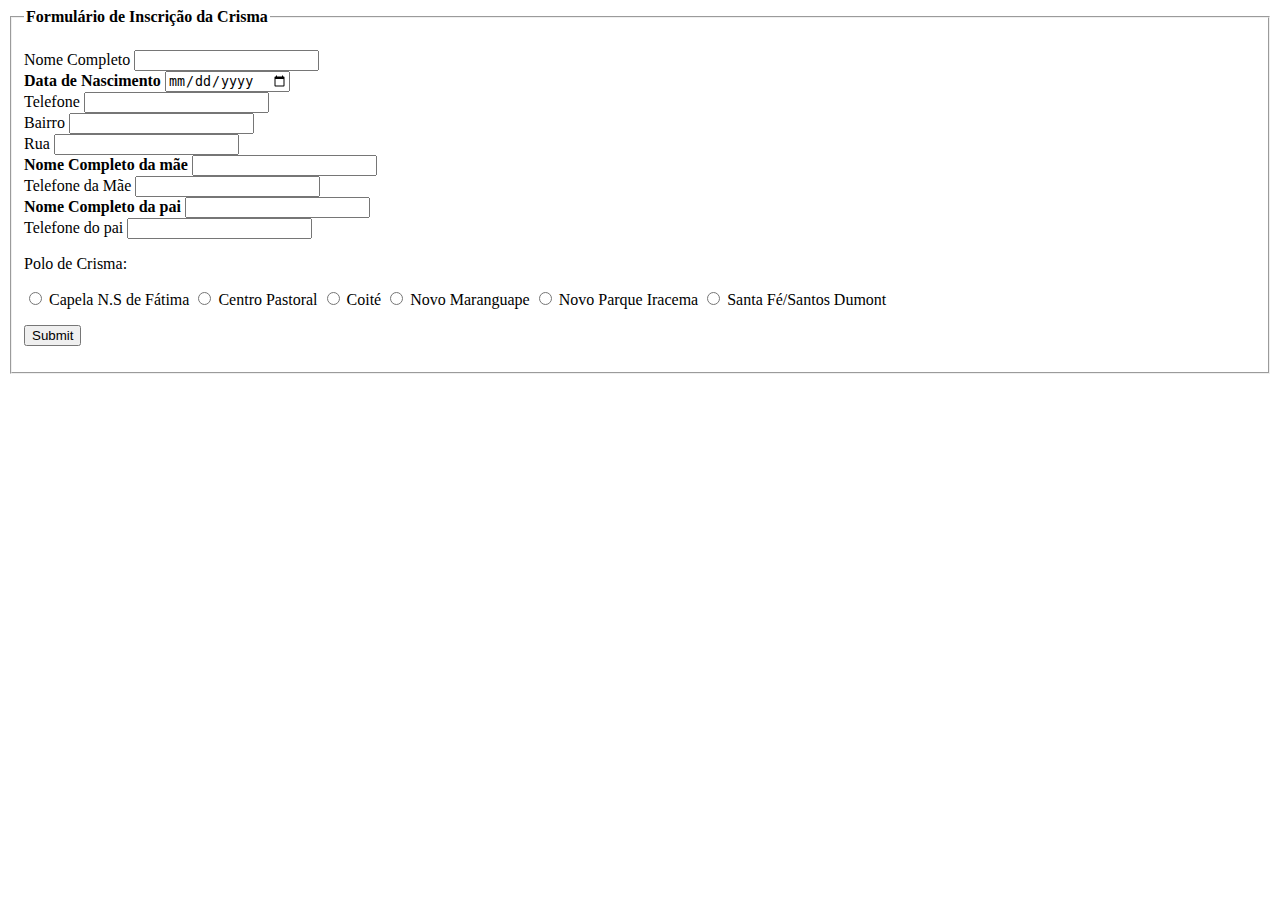
==== formulario.html @ c25d35ea "Create formulario.html" ====
<!DOCTYPE html>
<html lang="en">
<head>
    <meta charset="UTF-8">
    <meta http-equiv="X-UA-Compatible" content="IE=edge">
    <meta name="viewport" content="width=device-width, initial-scale=1.0">
    <title>Inscrição Crisma</title>
</head>
<body> 
<!-- Bairro/rua/número, nome/tele do pai, nome/tele da mãe-->
    <div class="box">
        <form action="">
            <fieldset>
                <legend><b>Formulário de Inscrição da Crisma</b></legend>
            <br>
            <div class="inputBox">
                <label for="name">Nome Completo</label>
                <input type="text" name="nome" id="nome" class="inputUser" required>
            </div>
            <div class="inputBox">
                <label for="data_nascimento"><b>Data de Nascimento</b></label>
                <input type="date" name="data_nascimento" id="data_nascimento" class="inputUser" required>
            </div> 
            <div class="inputBox">        
                <label for="name">Telefone</label>
                <input type="tel" name="Telefone" id="Telefone" class="inputUser" required>
            </div>
            <div class="inputBox">
                <label for="name">Bairro</label>
                <input type="text" name="nome" id="nome" class="inputUser" required>
            </div>
            <div class="inputBox">
                <label for="name">Rua</label>
                <input type="text" name="nome" id="nome" class="inputUser" required>
            </div>
            <div class="inputBox">
                <label for="name"><b>Nome Completo da mãe</b></label>
                <input type="text" name="nome" id="nome" class="inputUser" required>   
            </div>
            <div class="inputBox">
                <label for="name">Telefone da Mãe</label>
                <input type="tel" name="Telefone" id="Telefone" class="inputUser" required>
            </div>
            <div class="inputBox">
                <label for="name"><b>Nome Completo da pai</b></label>
                <input type="text" name="nome" id="nome" class="inputUser" required>   
            </div>
            <div class="inputBox">
                <label for="name">Telefone do pai</label>
                <input type="tel" name="Telefone" id="Telefone" class="inputUser" required>
            </div>
            <p>Polo de Crisma:</p>
            <input type="radio" id="Centro Pastoral" name="local" value="Centro Pastoral" required>
            <label for ="Centro Pastoral">Capela N.S de Fátima</label>
            <input type="radio" id="Centro Pastoral" name="local" value="Centro Pastoral" required>
            <label for ="Centro Pastoral">Centro Pastoral</label>
            <input type="radio" id="Centro Pastoral" name="local" value="Centro Pastoral" required>
            <label for ="Centro Pastoral">Coité</label>
            <input type="radio" id="Centro Pastoral" name="local" value="Centro Pastoral" required>
            <label for ="Centro Pastoral">Novo Maranguape</label>
            <input type="radio" id="Centro Pastoral" name="local" value="Centro Pastoral" required>
            <label for ="Centro Pastoral">Novo Parque Iracema</label>
            <input type="radio" id="Centro Pastoral" name="local" value="Centro Pastoral" required>
            <label for ="Centro Pastoral">Santa Fé/Santos Dumont</label>
            <p><input type="submit" name="submit" id="submit"></p> 
            </fieldset>
        </form>
    </div>
</body>
</html>
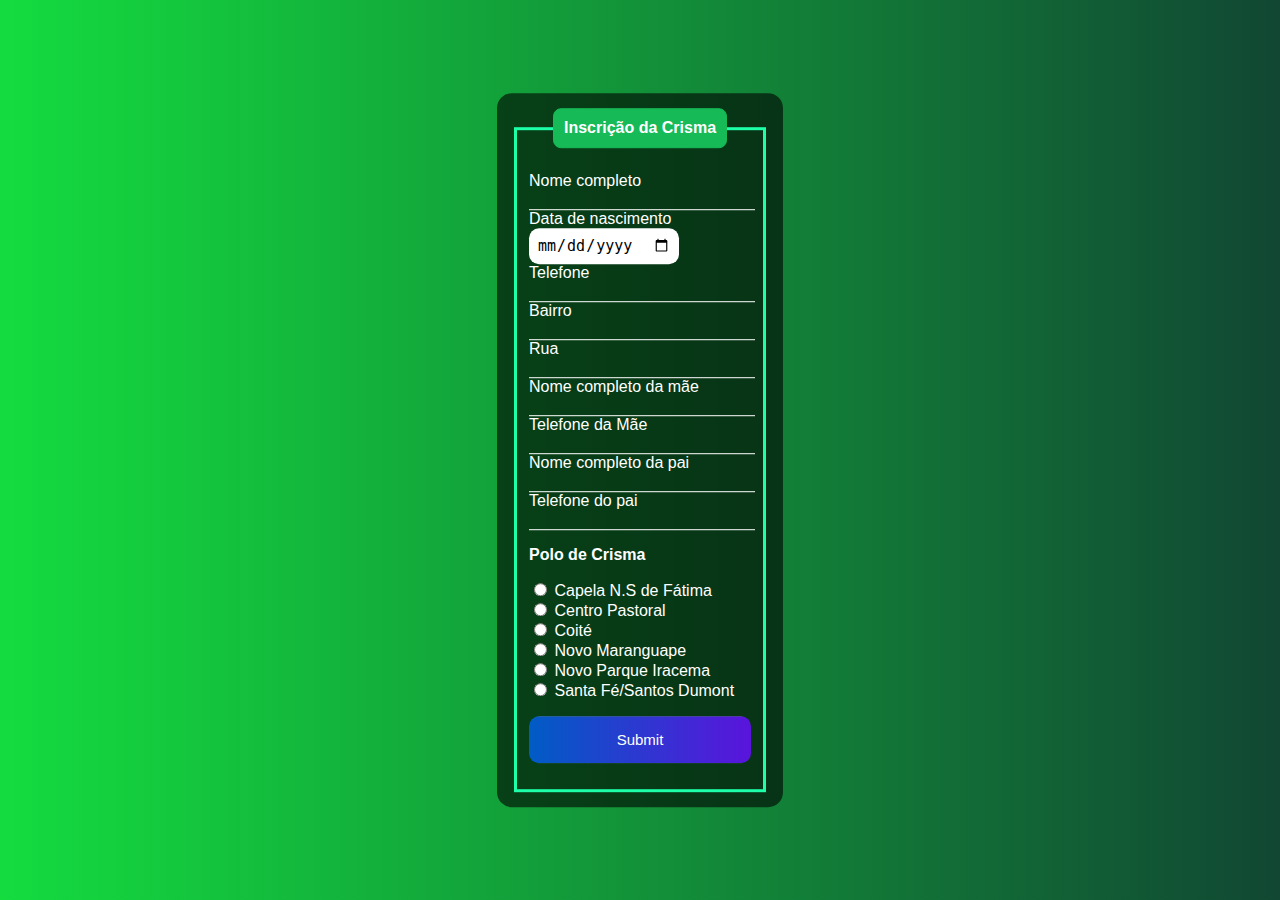
==== commit f74cac84: "Update formulario.html" ====
--- a/formulario.html
+++ b/formulario.html
@@ -5,63 +5,125 @@
     <meta http-equiv="X-UA-Compatible" content="IE=edge">
     <meta name="viewport" content="width=device-width, initial-scale=1.0">
     <title>Inscrição Crisma</title>
+    <style>
+        body{
+            font-family: Arial, Helvetica, sans-serif;
+            background-image: linear-gradient(to right, rgb(20, 220, 63), rgb(17, 71, 51));
+        }
+        .box{
+            color: white;
+            position: absolute;
+            top: 50%;
+            left: 50%;
+            transform: translate(-50%,-50%);
+            background-color: rgba(0, 0, 0, 0.6);
+            padding: 15px;
+            border-radius: 15px;
+            width: 20%;
+        }
+        fieldset{
+            border: 3px solid rgb(30, 255, 169);
+        }
+        legend{
+            border: 1px solid rgb(22, 186, 87);
+            padding: 10px;
+            text-align: center;
+            background-color: rgb(22, 186, 87);
+            border-radius: 8px;
+        }
+        .inputBox{
+            position: relative;
+        }
+        .inputUser{
+            background: none;
+            border: none;
+            border-bottom: 1px solid white;
+            outline: none;
+            color: white;
+            font-size: 15px;
+            width: 100%;
+            letter-spacing: 2px;
+        }
+        #data_nascimento{
+            border: none;
+            padding: 8px;
+            border-radius: 10px;
+            outline: none;
+            font-size: 15px;
+        }
+        #submit{
+            background-image: linear-gradient(to right,rgb(0, 92, 197), rgb(90, 20, 220));
+            width: 100%;
+            border: none;
+            padding: 15px;
+            color: white;
+            font-size: 15px;
+            cursor: pointer;
+            border-radius: 10px;
+        }
+        #submit:hover{
+            background-image: linear-gradient(to right,rgb(0, 80, 172), rgb(80, 19, 195));
+        }
+    </style>
 </head>
 <body> 
-<!-- Bairro/rua/número, nome/tele do pai, nome/tele da mãe-->
     <div class="box">
         <form action="">
             <fieldset>
-                <legend><b>Formulário de Inscrição da Crisma</b></legend>
+                <legend><b>Inscrição da Crisma</b></legend>
             <br>
             <div class="inputBox">
-                <label for="name">Nome Completo</label>
+                <label for="nome" class="labelInput">Nome completo</label>
                 <input type="text" name="nome" id="nome" class="inputUser" required>
             </div>
-            <div class="inputBox">
-                <label for="data_nascimento"><b>Data de Nascimento</b></label>
-                <input type="date" name="data_nascimento" id="data_nascimento" class="inputUser" required>
-            </div> 
+            <label for="data_nascimento">Data de nascimento</label>
+            <input type="date" name="data_nascimento" id="data_nascimento" required>
             <div class="inputBox">        
-                <label for="name">Telefone</label>
-                <input type="tel" name="Telefone" id="Telefone" class="inputUser" required>
+                <label for="telefone" class="labelInput">Telefone</label>
+                <input type="tel" name="telefone" id="telefone" class="inputUser" required>
             </div>
             <div class="inputBox">
-                <label for="name">Bairro</label>
-                <input type="text" name="nome" id="nome" class="inputUser" required>
+                <label for="bairro" class="labelInput">Bairro</label>
+                <input type="text" name="bairro" id="bairro" class="inputUser" required>
             </div>
             <div class="inputBox">
-                <label for="name">Rua</label>
-                <input type="text" name="nome" id="nome" class="inputUser" required>
+                <label for="rua" class="labelInput">Rua</label>
+                <input type="text" name="rua" id="rua" class="inputUser" required>
             </div>
             <div class="inputBox">
-                <label for="name"><b>Nome Completo da mãe</b></label>
-                <input type="text" name="nome" id="nome" class="inputUser" required>   
+                <label for="nomem" class="labelInput">Nome completo da mãe</label>
+                <input type="text" name="nomem" id="nomem" class="inputUser" required>   
             </div>
             <div class="inputBox">
-                <label for="name">Telefone da Mãe</label>
-                <input type="tel" name="Telefone" id="Telefone" class="inputUser" required>
+                <label for="telefonem" class="labelInput">Telefone da Mãe</label>
+                <input type="tel" name="telefonem" id="telefonem" class="inputUser" required>
             </div>
             <div class="inputBox">
-                <label for="name"><b>Nome Completo da pai</b></label>
-                <input type="text" name="nome" id="nome" class="inputUser" required>   
+                <label for="nomep" class="labelInput">Nome completo da pai</label>
+                <input type="text" name="nomep" id="nomep" class="inputUser" required>   
             </div>
             <div class="inputBox">
-                <label for="name">Telefone do pai</label>
-                <input type="tel" name="Telefone" id="Telefone" class="inputUser" required>
+                <label for="telefonep" class="labelInput">Telefone do pai</label>
+                <input type="tel" name="telefonep" id="telefonep" class="inputUser" required>
             </div>
-            <p>Polo de Crisma:</p>
-            <input type="radio" id="Centro Pastoral" name="local" value="Centro Pastoral" required>
-            <label for ="Centro Pastoral">Capela N.S de Fátima</label>
-            <input type="radio" id="Centro Pastoral" name="local" value="Centro Pastoral" required>
-            <label for ="Centro Pastoral">Centro Pastoral</label>
-            <input type="radio" id="Centro Pastoral" name="local" value="Centro Pastoral" required>
-            <label for ="Centro Pastoral">Coité</label>
-            <input type="radio" id="Centro Pastoral" name="local" value="Centro Pastoral" required>
-            <label for ="Centro Pastoral">Novo Maranguape</label>
-            <input type="radio" id="Centro Pastoral" name="local" value="Centro Pastoral" required>
-            <label for ="Centro Pastoral">Novo Parque Iracema</label>
-            <input type="radio" id="Centro Pastoral" name="local" value="Centro Pastoral" required>
-            <label for ="Centro Pastoral">Santa Fé/Santos Dumont</label>
+            <p><b>Polo de Crisma</b></p>
+            <input type="radio" id="capelansdefatima" name="local" value="centropastoral" required>
+            <label for ="capelansdefatima">Capela N.S de Fátima</label>
+            <br>
+            <input type="radio" id="centropastoral" name="local" value="centropastoral" required>
+            <label for ="centropastoral">Centro Pastoral</label>
+            <br>
+            <input type="radio" id="coite" name="local" value="coite" required>
+            <label for ="coite">Coité</label>
+            <br>
+            <input type="radio" id="novomaranguape" name="local" value="crisma" required>
+            <label for ="novomaranguape">Novo Maranguape</label>
+            <br>
+            <input type="radio" id="novoparqueiracema" name="local" value="novoparqueiracema" required>
+            <label for ="novoparqueiracema">Novo Parque Iracema</label>
+            <br>
+            <input type="radio" id="santafe" name="local" value="santafe" required>
+            <label for ="santafe">Santa Fé/Santos Dumont</label>
             <p><input type="submit" name="submit" id="submit"></p> 
             </fieldset>
         </form>
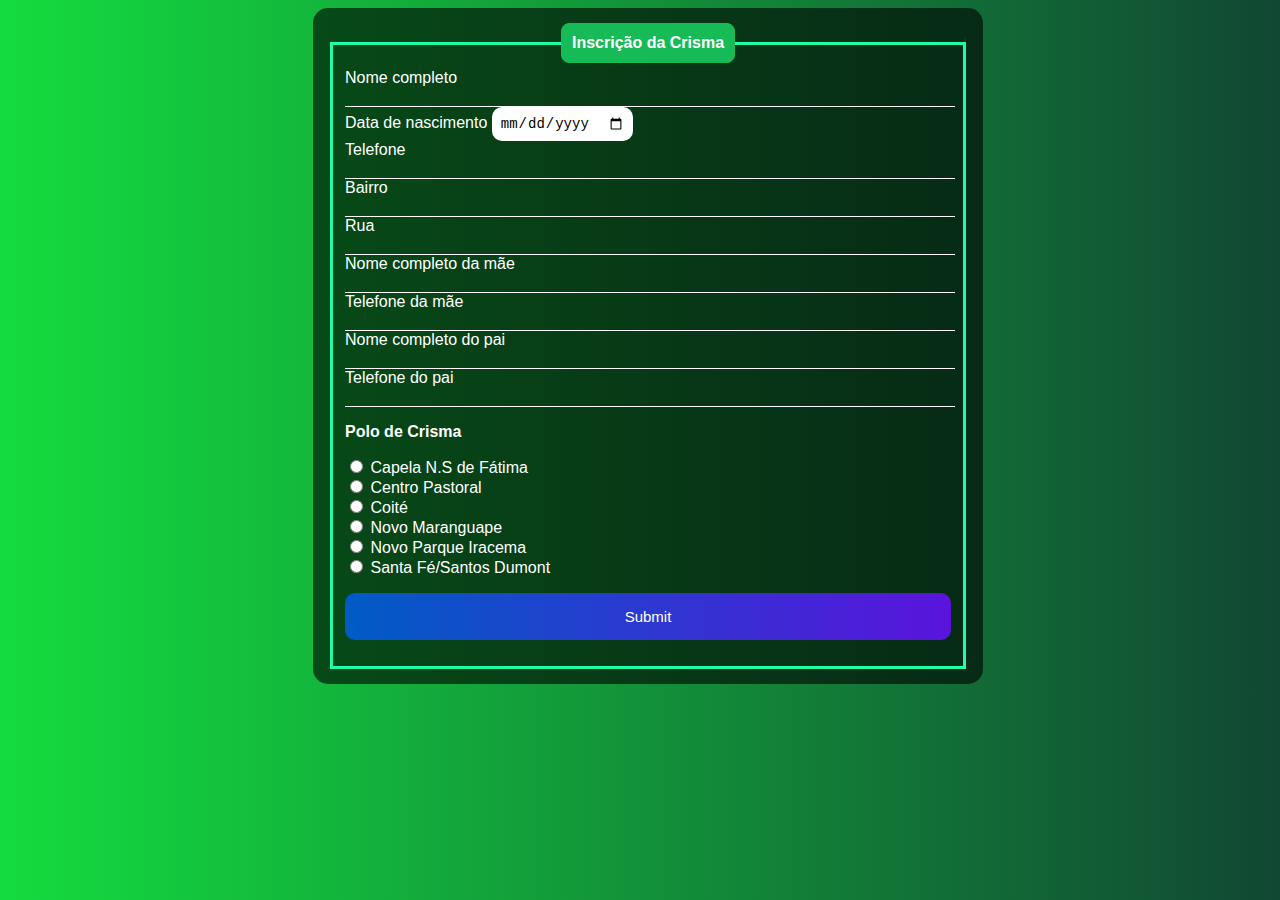
==== commit 5c7f353f: "Update formulario.html" ====
--- a/formulario.html
+++ b/formulario.html
@@ -6,20 +6,24 @@
     <meta name="viewport" content="width=device-width, initial-scale=1.0">
     <title>Inscrição Crisma</title>
     <style>
+        
         body{
             font-family: Arial, Helvetica, sans-serif;
             background-image: linear-gradient(to right, rgb(20, 220, 63), rgb(17, 71, 51));
+
+            display: flex;
+            align-items: center;
+            justify-content: center;
+
+            width: 100%;
+            height: 100%;
         }
         .box{
             color: white;
-            position: absolute;
-            top: 50%;
-            left: 50%;
-            transform: translate(-50%,-50%);
             background-color: rgba(0, 0, 0, 0.6);
             padding: 15px;
             border-radius: 15px;
-            width: 20%;
+            width: 50%;
         }
         fieldset{
             border: 3px solid rgb(30, 255, 169);
@@ -49,7 +53,7 @@
             padding: 8px;
             border-radius: 10px;
             outline: none;
-            font-size: 15px;
+            font-size: 14px;
         }
         #submit{
             background-image: linear-gradient(to right,rgb(0, 92, 197), rgb(90, 20, 220));
@@ -64,6 +68,25 @@
         #submit:hover{
             background-image: linear-gradient(to right,rgb(0, 80, 172), rgb(80, 19, 195));
         }
+
+        @media (max-width: 460px) {
+            body {                
+                font-size: 75%;
+            }
+
+            fieldset {
+                padding: 32px 0px;
+                width: 100%;
+
+            }
+
+            .box {
+                padding: 16px;
+                
+            }
+
+
+        }
     </style>
 </head>
 <body> 
@@ -71,7 +94,6 @@
         <form action="">
             <fieldset>
                 <legend><b>Inscrição da Crisma</b></legend>
-            <br>
             <div class="inputBox">
                 <label for="nome" class="labelInput">Nome completo</label>
                 <input type="text" name="nome" id="nome" class="inputUser" required>
@@ -95,11 +117,11 @@
                 <input type="text" name="nomem" id="nomem" class="inputUser" required>   
             </div>
             <div class="inputBox">
-                <label for="telefonem" class="labelInput">Telefone da Mãe</label>
+                <label for="telefonem" class="labelInput">Telefone da mãe</label>
                 <input type="tel" name="telefonem" id="telefonem" class="inputUser" required>
             </div>
             <div class="inputBox">
-                <label for="nomep" class="labelInput">Nome completo da pai</label>
+                <label for="nomep" class="labelInput">Nome completo do pai</label>
                 <input type="text" name="nomep" id="nomep" class="inputUser" required>   
             </div>
             <div class="inputBox">
